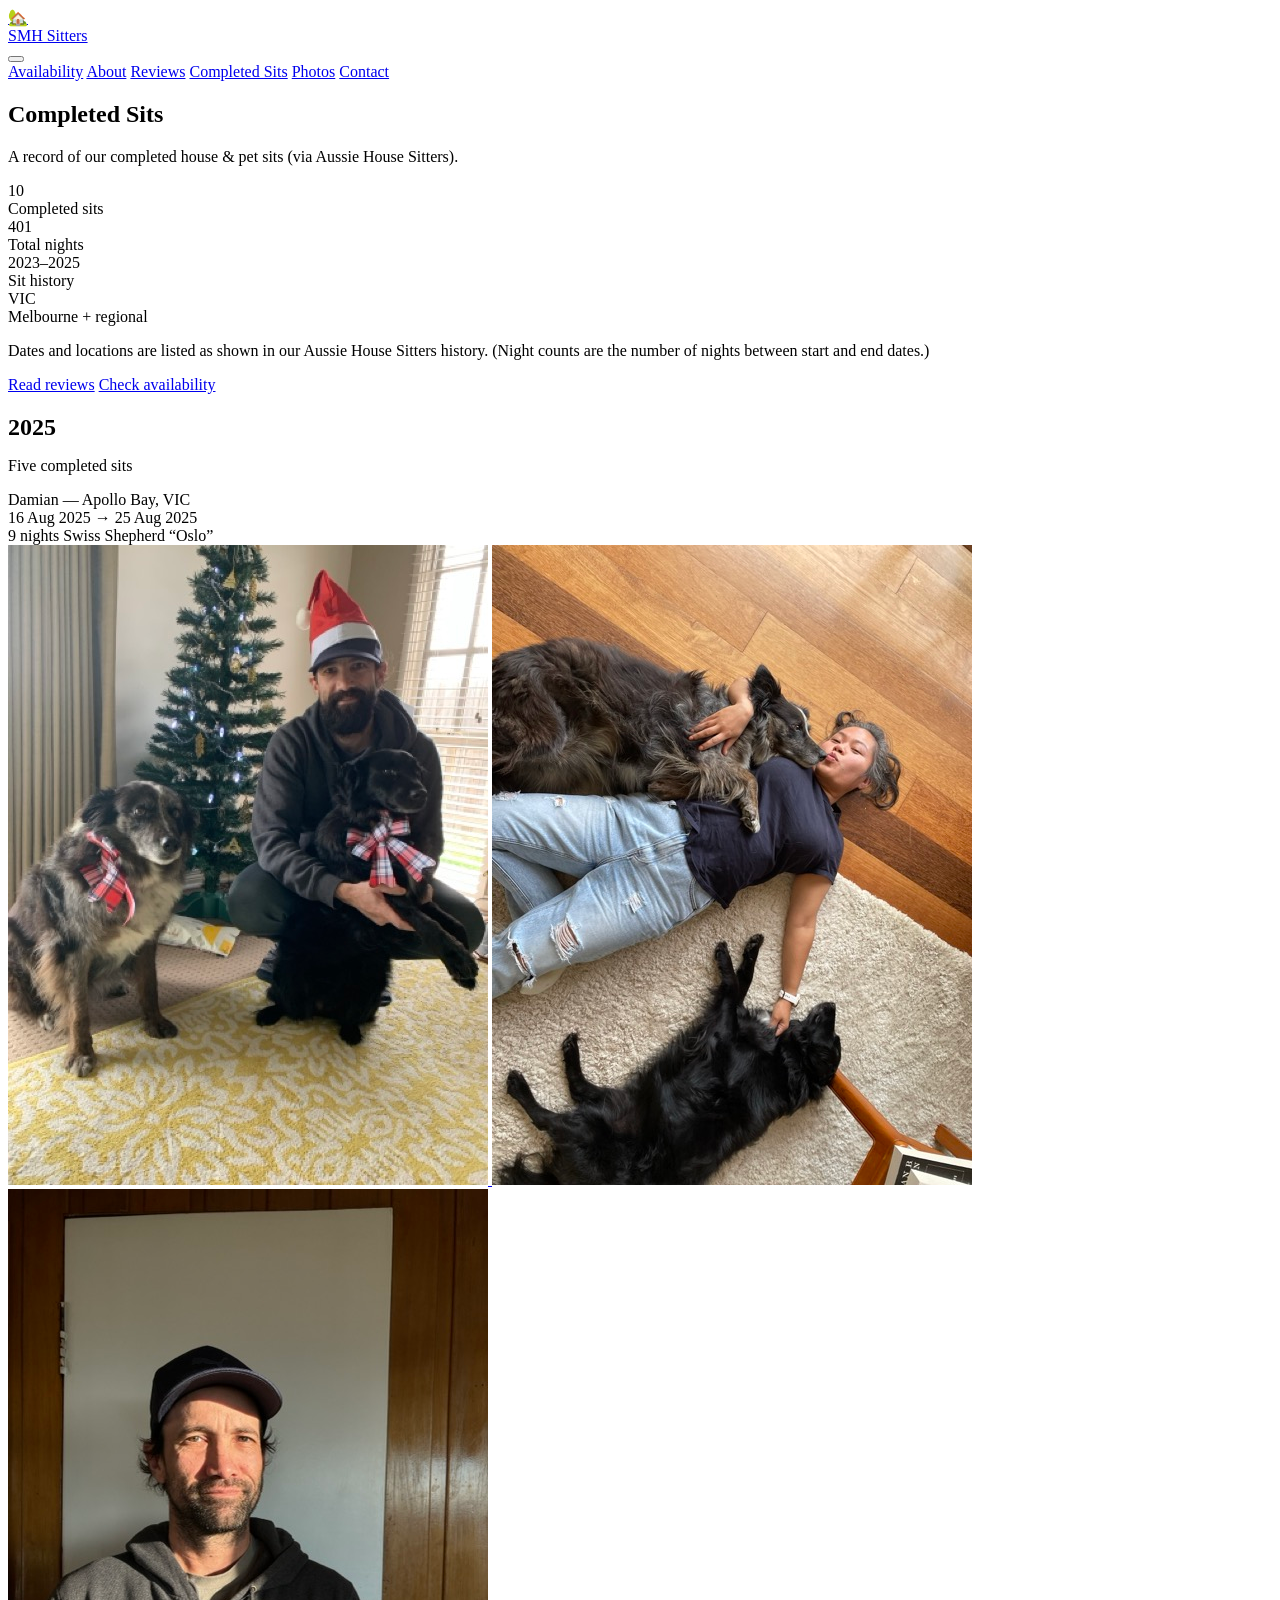
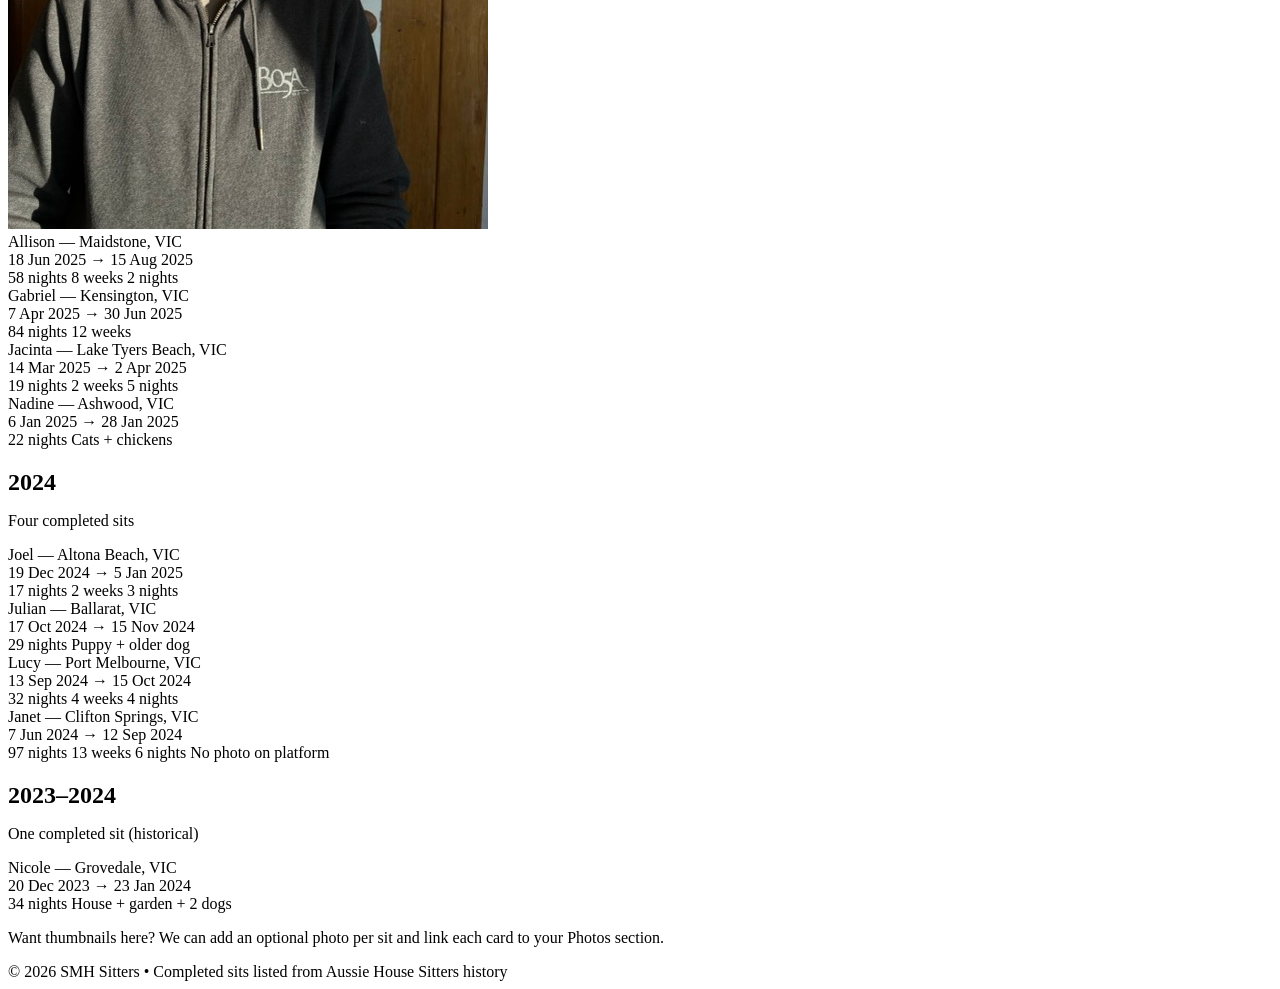
==== completed-sits.html @ 3a62b8be "updates" ====
<!doctype html>
<html lang="en">
<head>
  <meta charset="utf-8" />
  <meta name="viewport" content="width=device-width,initial-scale=1" />
  <title>Completed Sits — SMH Sitters</title>
  <meta name="description" content="Completed house & pet sits (via Aussie House Sitters) — Victoria (Melbourne + regional)." />

  <link rel="stylesheet" href="/smhsitters/styles.css" />



  <!-- If you already load these fonts on other pages, you can remove these 3 lines -->
  <link rel="preconnect" href="https://fonts.googleapis.com">
  <link rel="preconnect" href="https://fonts.gstatic.com" crossorigin>
  <link href="https://fonts.googleapis.com/css2?family=M+PLUS+Rounded+1c:wght@700;800;900&family=Nunito:wght@400;600;700;800;900&display=swap" rel="stylesheet">
</head>

<body>
  <div class="bg-blob blob-1"></div>
  <div class="bg-blob blob-2"></div>

  <!-- Top bar (matches your site structure) -->
  <div class="topbar">
    <a class="brand" href="index.html#home">
      <div class="brand-mark">🏡</div>
      <div class="brand-text">SMH Sitters</div>
    </a>

    <button class="nav-btn" id="navBtn" aria-label="Menu">
      <span class="nav-btn-bar"></span>
      <span class="nav-btn-bar"></span>
      <span class="nav-btn-bar"></span>
    </button>

    <nav class="nav" id="nav">
      <a href="index.html#availability">Availability</a>
      <a href="index.html#about">About</a>
      <a href="reviews.html">Reviews</a>
      <a class="pill" href="completed-sits.html">Completed Sits</a>
      <a href="index.html#photos">Photos</a>
      <a href="index.html#contact">Contact</a>
    </nav>
  </div>

  <main class="wrap">
    <section class="section">
      <div class="section-title">
        <h2>Completed Sits</h2>
        <p>A record of our completed house & pet sits (via Aussie House Sitters).</p>
      </div>

      <!-- Summary (reuses your reviews summary styling) -->
      <div class="card reviews-summary" style="margin-top:12px;">
        <div class="summary-grid">
          <div class="summary-item">
            <div class="summary-big">10</div>
            <div class="summary-sub">Completed sits</div>
          </div>
          <div class="summary-item">
            <div class="summary-big">401</div>
            <div class="summary-sub">Total nights</div>
          </div>
          <div class="summary-item">
            <div class="summary-big">2023–2025</div>
            <div class="summary-sub">Sit history</div>
          </div>
          <div class="summary-item">
            <div class="summary-big">VIC</div>
            <div class="summary-sub">Melbourne + regional</div>
          </div>
        </div>

        <p class="tiny">
          Dates and locations are listed as shown in our Aussie House Sitters history.
          (Night counts are the number of nights between start and end dates.)
        </p>

        <div class="contact-mini">
          <a class="btn small" href="reviews.html">Read reviews</a>
          <a class="btn small primary" href="index.html#availability">Check availability</a>
        </div>
      </div>

      <!-- 2025 -->
      <div class="card" style="margin-top:14px;">
        <div class="section-title">
          <h2 style="font-size:24px; margin-bottom:2px;">2025</h2>
          <p>Five completed sits</p>
        </div>

        <div class="timeline" style="margin-top:12px;">
          <div class="tl-item">
            <div class="tl-dot"></div>
            <div>
              <div class="tl-title">Damian — Apollo Bay, VIC</div>
              <div class="tl-sub">16 Aug 2025 → 25 Aug 2025</div>
              <div class="tl-tags">
                <span class="tag">9 nights</span>
                <span class="tag">Swiss Shepherd “Oslo”</span>
              </div>
              <div class="thumbs">
                <a class="thumb" href="images/sits/IMG_0775_Medium.jpeg" target="_blank" rel="noopener">
                  <img src="images/sits/IMG_0775_Medium.jpeg" alt="Apollo Bay sit photo 1" loading="lazy">
                </a>

                <a class="thumb" href="images/sits/IMG_3135_Medium.jpeg" target="_blank" rel="noopener">
                  <img src="images/sits/IMG_3135_Medium.jpeg" alt="Apollo Bay sit photo 2" loading="lazy">
                </a>

                <a class="thumb" href="images/sits/IMG_2620_Medium.jpeg" target="_blank" rel="noopener">
                  <img src="images/sits/IMG_2620_Medium.jpeg" alt="Apollo Bay sit photo 3" loading="lazy">
                </a>
              </div>
            </div>
          </div>

          <div class="tl-item">
            <div class="tl-dot"></div>
            <div>
              <div class="tl-title">Allison — Maidstone, VIC</div>
              <div class="tl-sub">18 Jun 2025 → 15 Aug 2025</div>
              <div class="tl-tags">
                <span class="tag">58 nights</span>
                <span class="tag">8 weeks 2 nights</span>
              </div>
            </div>
          </div>

          <div class="tl-item">
            <div class="tl-dot"></div>
            <div>
              <div class="tl-title">Gabriel — Kensington, VIC</div>
              <div class="tl-sub">7 Apr 2025 → 30 Jun 2025</div>
              <div class="tl-tags">
                <span class="tag">84 nights</span>
                <span class="tag">12 weeks</span>
              </div>
            </div>
          </div>

          <div class="tl-item">
            <div class="tl-dot"></div>
            <div>
              <div class="tl-title">Jacinta — Lake Tyers Beach, VIC</div>
              <div class="tl-sub">14 Mar 2025 → 2 Apr 2025</div>
              <div class="tl-tags">
                <span class="tag">19 nights</span>
                <span class="tag">2 weeks 5 nights</span>
              </div>
            </div>
          </div>

          <div class="tl-item">
            <div class="tl-dot"></div>
            <div>
              <div class="tl-title">Nadine — Ashwood, VIC</div>
              <div class="tl-sub">6 Jan 2025 → 28 Jan 2025</div>
              <div class="tl-tags">
                <span class="tag">22 nights</span>
                <span class="tag">Cats + chickens</span>
              </div>
            </div>
          </div>
        </div>
      </div>

      <!-- 2024 -->
      <div class="card" style="margin-top:14px;">
        <div class="section-title">
          <h2 style="font-size:24px; margin-bottom:2px;">2024</h2>
          <p>Four completed sits</p>
        </div>

        <div class="timeline" style="margin-top:12px;">
          <div class="tl-item">
            <div class="tl-dot"></div>
            <div>
              <div class="tl-title">Joel — Altona Beach, VIC</div>
              <div class="tl-sub">19 Dec 2024 → 5 Jan 2025</div>
              <div class="tl-tags">
                <span class="tag">17 nights</span>
                <span class="tag">2 weeks 3 nights</span>
              </div>
            </div>
          </div>

          <div class="tl-item">
            <div class="tl-dot"></div>
            <div>
              <div class="tl-title">Julian — Ballarat, VIC</div>
              <div class="tl-sub">17 Oct 2024 → 15 Nov 2024</div>
              <div class="tl-tags">
                <span class="tag">29 nights</span>
                <span class="tag">Puppy + older dog</span>
              </div>
            </div>
          </div>

          <div class="tl-item">
            <div class="tl-dot"></div>
            <div>
              <div class="tl-title">Lucy — Port Melbourne, VIC</div>
              <div class="tl-sub">13 Sep 2024 → 15 Oct 2024</div>
              <div class="tl-tags">
                <span class="tag">32 nights</span>
                <span class="tag">4 weeks 4 nights</span>
              </div>
            </div>
          </div>

          <div class="tl-item">
            <div class="tl-dot"></div>
            <div>
              <div class="tl-title">Janet — Clifton Springs, VIC</div>
              <div class="tl-sub">7 Jun 2024 → 12 Sep 2024</div>
              <div class="tl-tags">
                <span class="tag">97 nights</span>
                <span class="tag">13 weeks 6 nights</span>
                <span class="tag">No photo on platform</span>
              </div>
            </div>
          </div>
        </div>
      </div>

      <!-- 2023–2024 -->
      <div class="card" style="margin-top:14px;">
        <div class="section-title">
          <h2 style="font-size:24px; margin-bottom:2px;">2023–2024</h2>
          <p>One completed sit (historical)</p>
        </div>

        <div class="timeline" style="margin-top:12px;">
          <div class="tl-item">
            <div class="tl-dot"></div>
            <div>
              <div class="tl-title">Nicole — Grovedale, VIC</div>
              <div class="tl-sub">20 Dec 2023 → 23 Jan 2024</div>
              <div class="tl-tags">
                <span class="tag">34 nights</span>
                <span class="tag">House + garden + 2 dogs</span>
              </div>
            </div>
          </div>
        </div>

        <p class="tiny">
          Want thumbnails here? We can add an optional photo per sit and link each card to your Photos section.
        </p>
      </div>

      <div class="footer tiny">
        © <span id="year"></span> SMH Sitters • Completed sits listed from Aussie House Sitters history
      </div>
    </section>
  </main>

  <script>
    // Mobile nav toggle (matches your CSS: .nav.open)
    const navBtn = document.getElementById('navBtn');
    const nav = document.getElementById('nav');

    navBtn?.addEventListener('click', () => nav.classList.toggle('open'));
    nav?.querySelectorAll('a').forEach(a => a.addEventListener('click', () => nav.classList.remove('open')));

    document.addEventListener('click', (e) => {
      if (!nav.contains(e.target) && !navBtn.contains(e.target)) nav.classList.remove('open');
    });

    document.getElementById('year').textContent = new Date().getFullYear();
  </script>
</body>
</html>
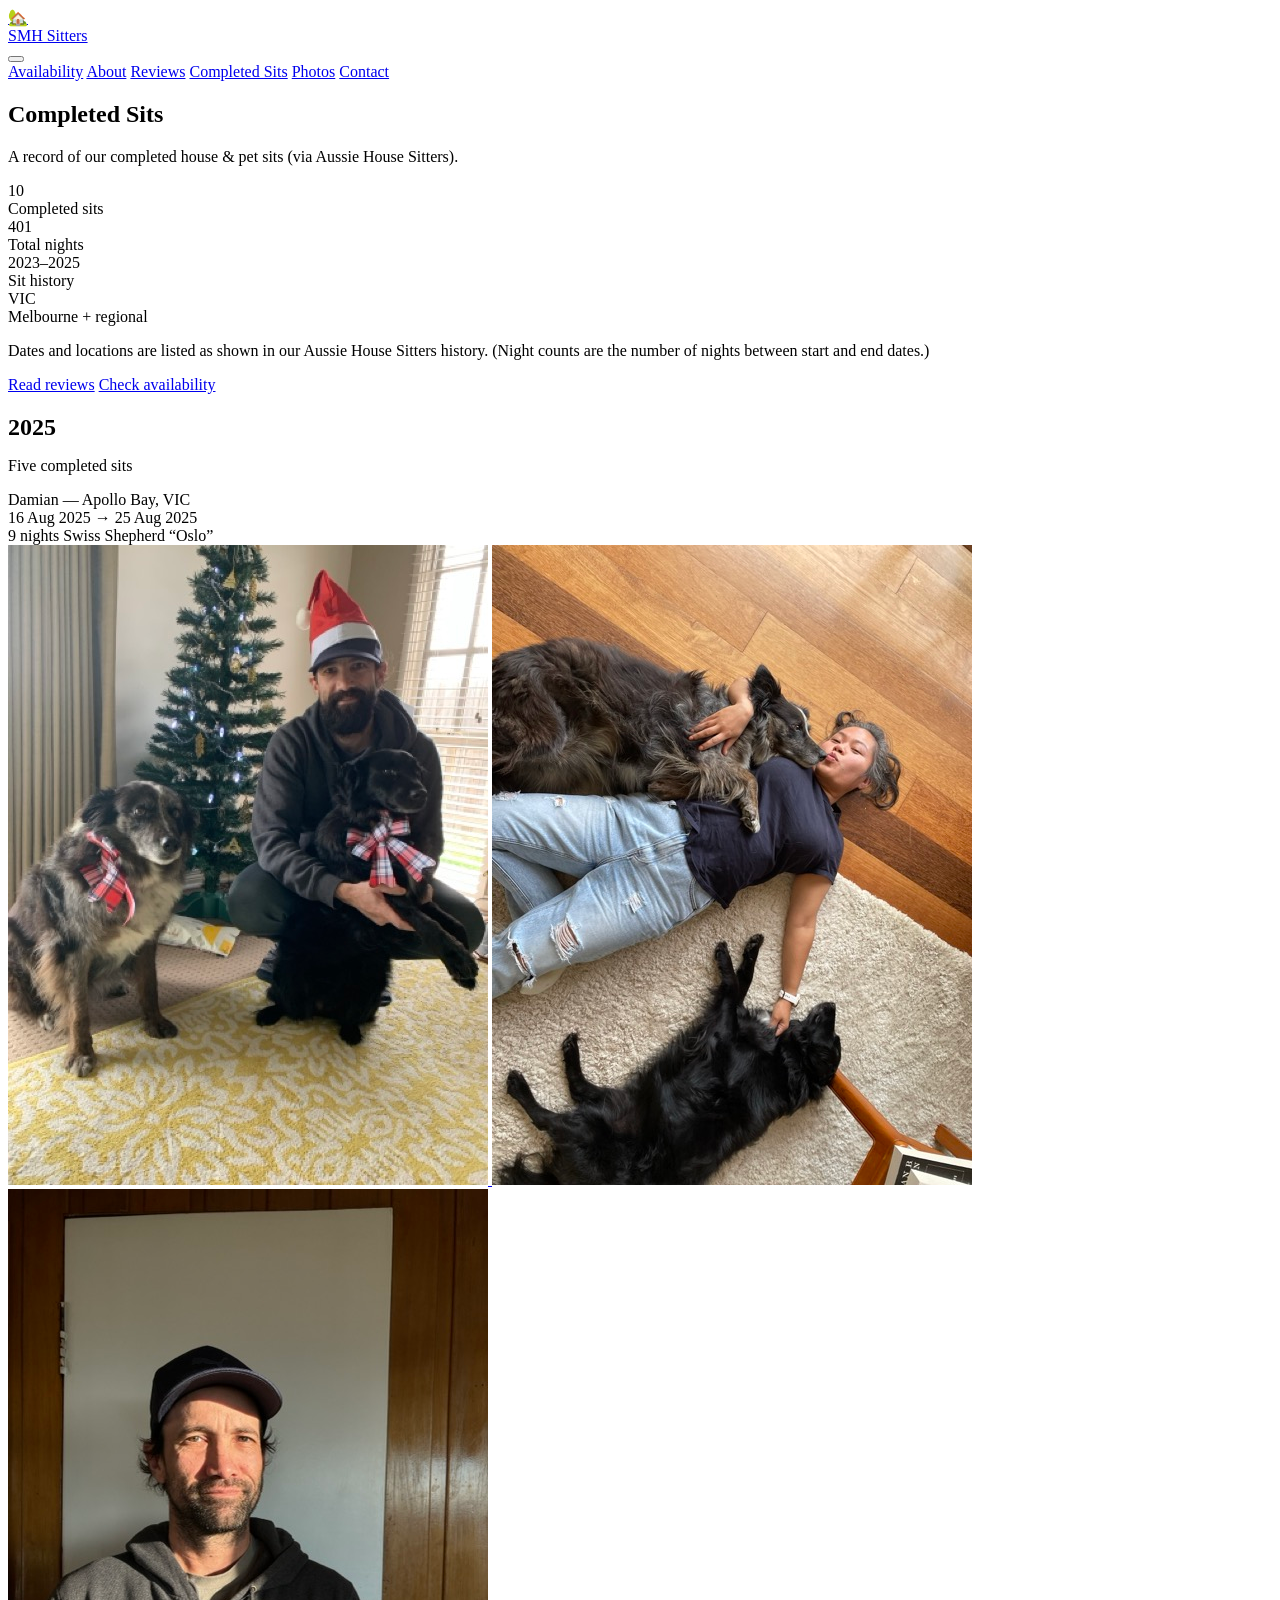
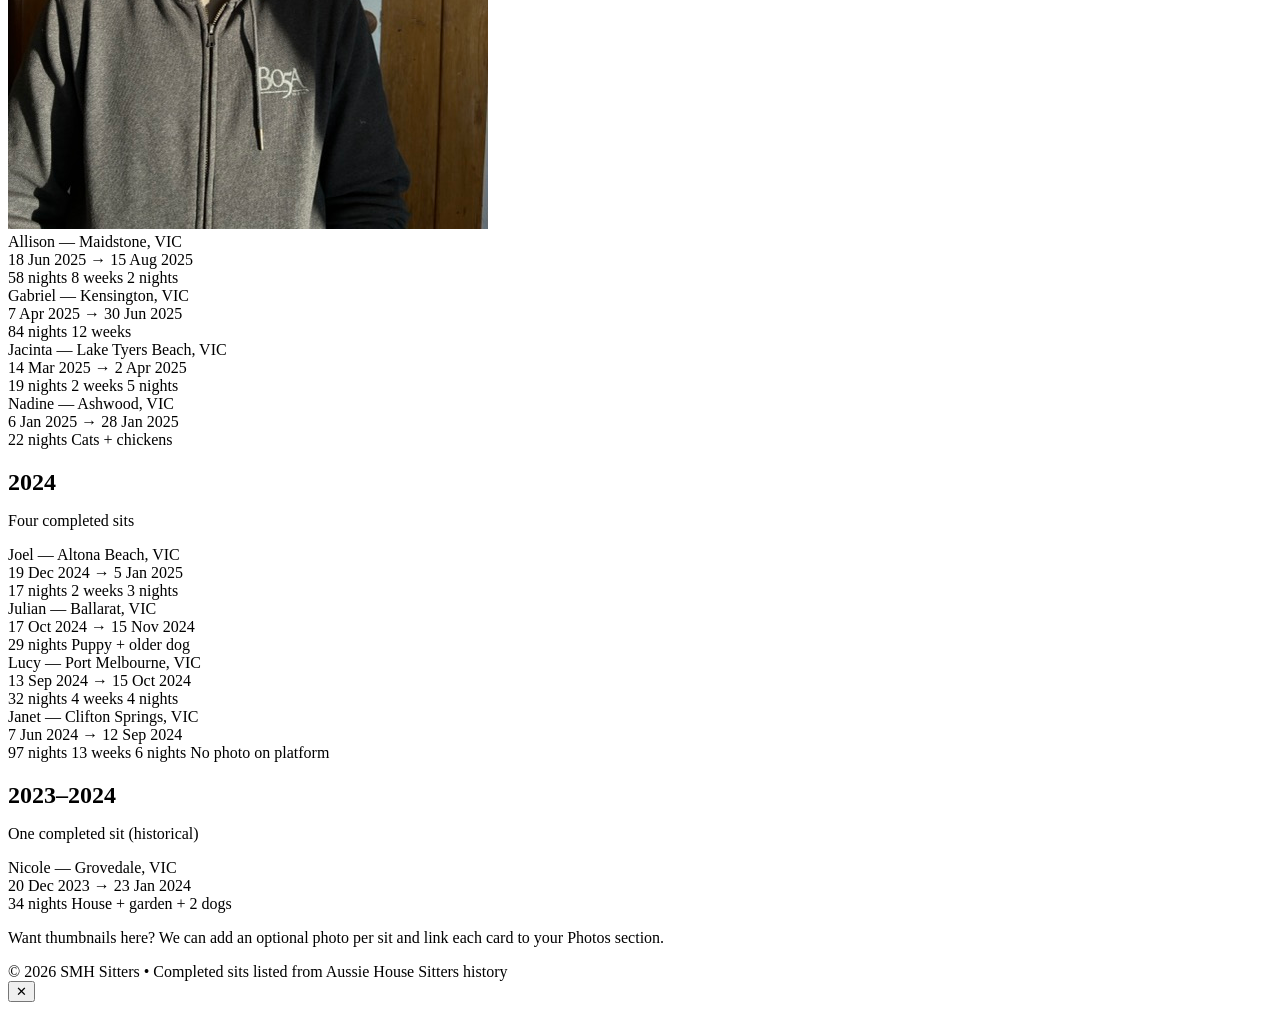
==== commit 72e7824a: "photo updates" ====
--- a/completed-sits.html
+++ b/completed-sits.html
@@ -100,18 +100,17 @@
                 <span class="tag">Swiss Shepherd “Oslo”</span>
               </div>
               <div class="thumbs">
-                <a class="thumb" href="images/sits/IMG_0775_Medium.jpeg" target="_blank" rel="noopener">
+                <a class="thumb" href="images/sits/IMG_0775_Medium.jpeg" data-lightbox>
                   <img src="images/sits/IMG_0775_Medium.jpeg" alt="Apollo Bay sit photo 1" loading="lazy">
                 </a>
-
-                <a class="thumb" href="images/sits/IMG_3135_Medium.jpeg" target="_blank" rel="noopener">
+                <a class="thumb" href="images/sits/IMG_3135_Medium.jpeg" data-lightbox>
                   <img src="images/sits/IMG_3135_Medium.jpeg" alt="Apollo Bay sit photo 2" loading="lazy">
                 </a>
-
-                <a class="thumb" href="images/sits/IMG_2620_Medium.jpeg" target="_blank" rel="noopener">
+                <a class="thumb" href="images/sits/IMG_2620_Medium.jpeg" data-lightbox>
                   <img src="images/sits/IMG_2620_Medium.jpeg" alt="Apollo Bay sit photo 3" loading="lazy">
                 </a>
               </div>
+
             </div>
           </div>
 
@@ -272,3 +271,55 @@
   </script>
 </body>
 </html>
+
+
+
+
+<!-- Lightbox -->
+<div class="lightbox" id="lightbox" aria-hidden="true">
+  <button class="lightbox-close" id="lightboxClose" aria-label="Close">✕</button>
+  <div class="lightbox-inner">
+    <img id="lightboxImg" alt="">
+  </div>
+</div>
+
+<script>
+  (function () {
+    const lb = document.getElementById('lightbox');
+    const lbImg = document.getElementById('lightboxImg');
+    const lbClose = document.getElementById('lightboxClose');
+
+    function openLightbox(src, alt) {
+      lbImg.src = src;
+      lbImg.alt = alt || 'Expanded photo';
+      lb.classList.add('open');
+      lb.setAttribute('aria-hidden', 'false');
+      document.body.style.overflow = 'hidden';
+    }
+
+    function closeLightbox() {
+      lb.classList.remove('open');
+      lb.setAttribute('aria-hidden', 'true');
+      lbImg.src = '';
+      document.body.style.overflow = '';
+    }
+
+    document.querySelectorAll('a[data-lightbox]').forEach(a => {
+      a.addEventListener('click', (e) => {
+        e.preventDefault();
+        const img = a.querySelector('img');
+        openLightbox(a.getAttribute('href'), img ? img.alt : '');
+      });
+    });
+
+    lbClose.addEventListener('click', closeLightbox);
+
+    lb.addEventListener('click', (e) => {
+      if (e.target === lb) closeLightbox(); // click outside image
+    });
+
+    document.addEventListener('keydown', (e) => {
+      if (e.key === 'Escape') closeLightbox();
+    });
+  })();
+</script>
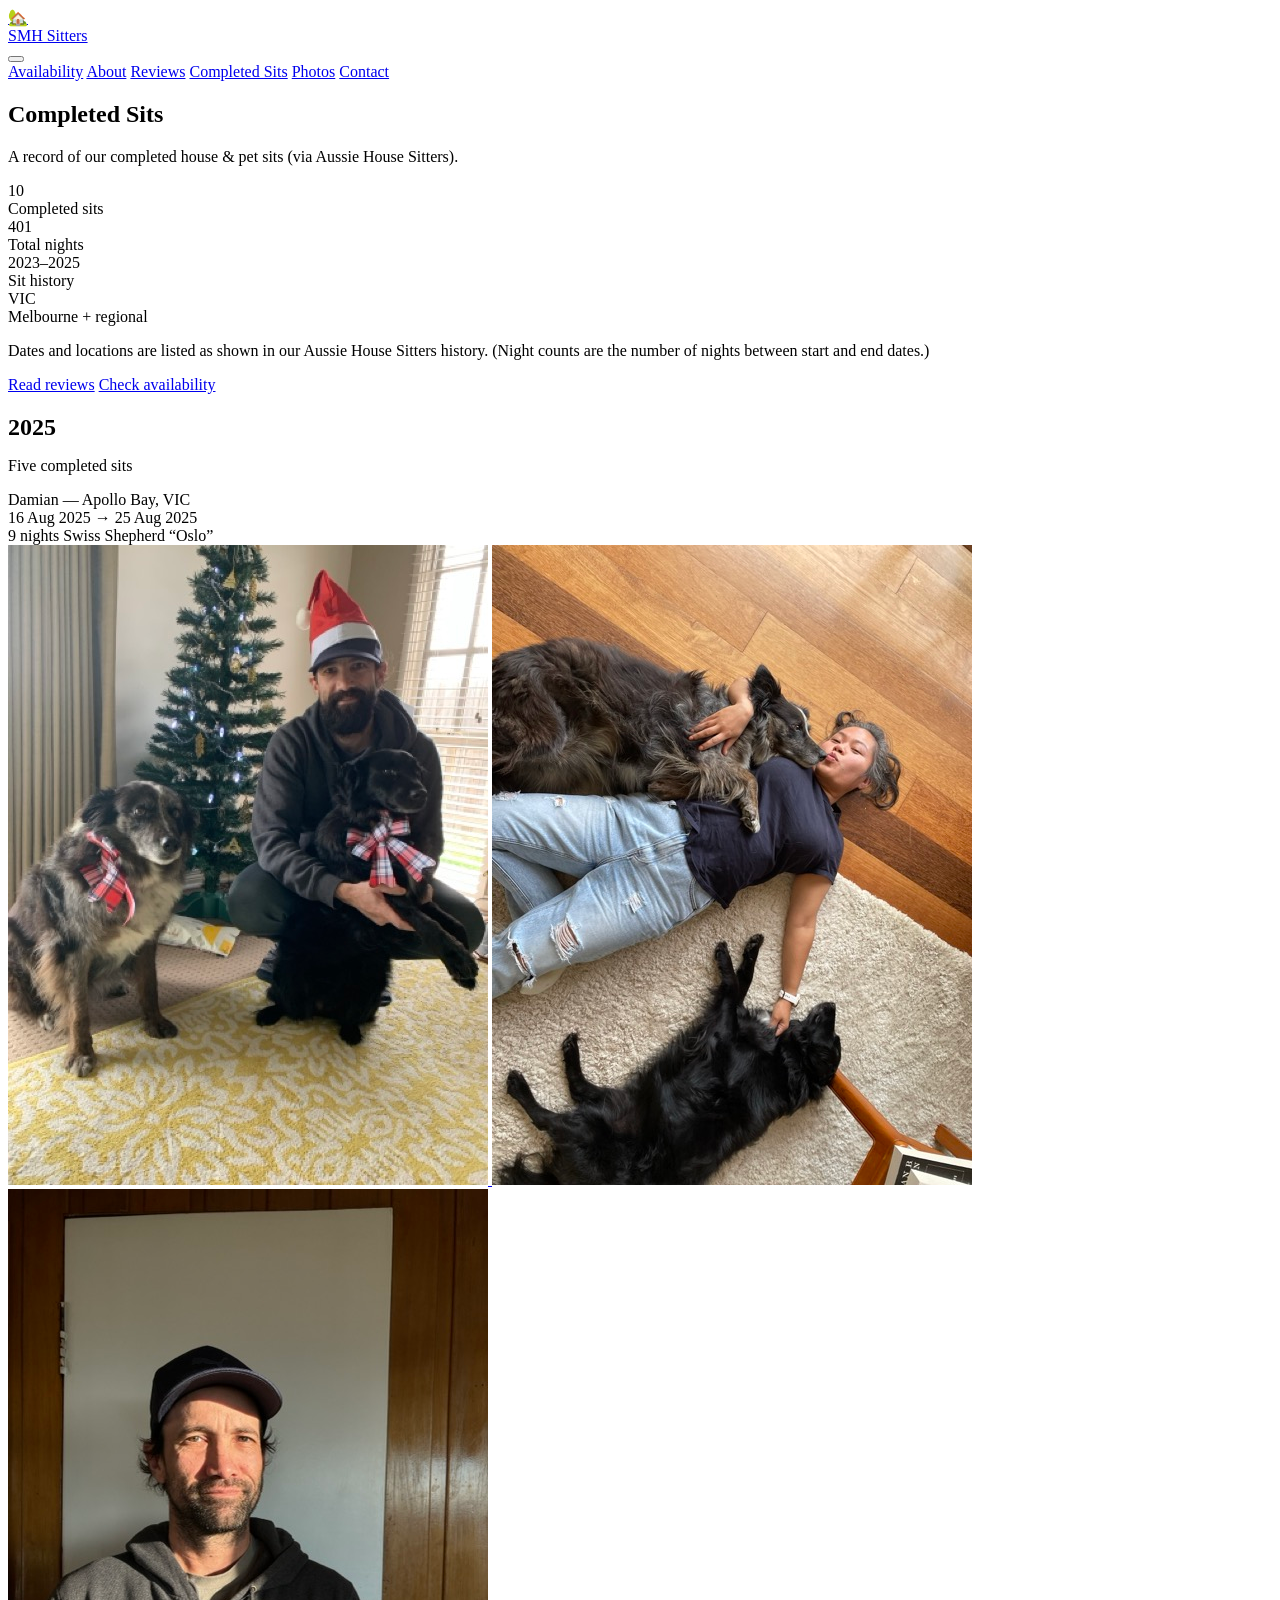
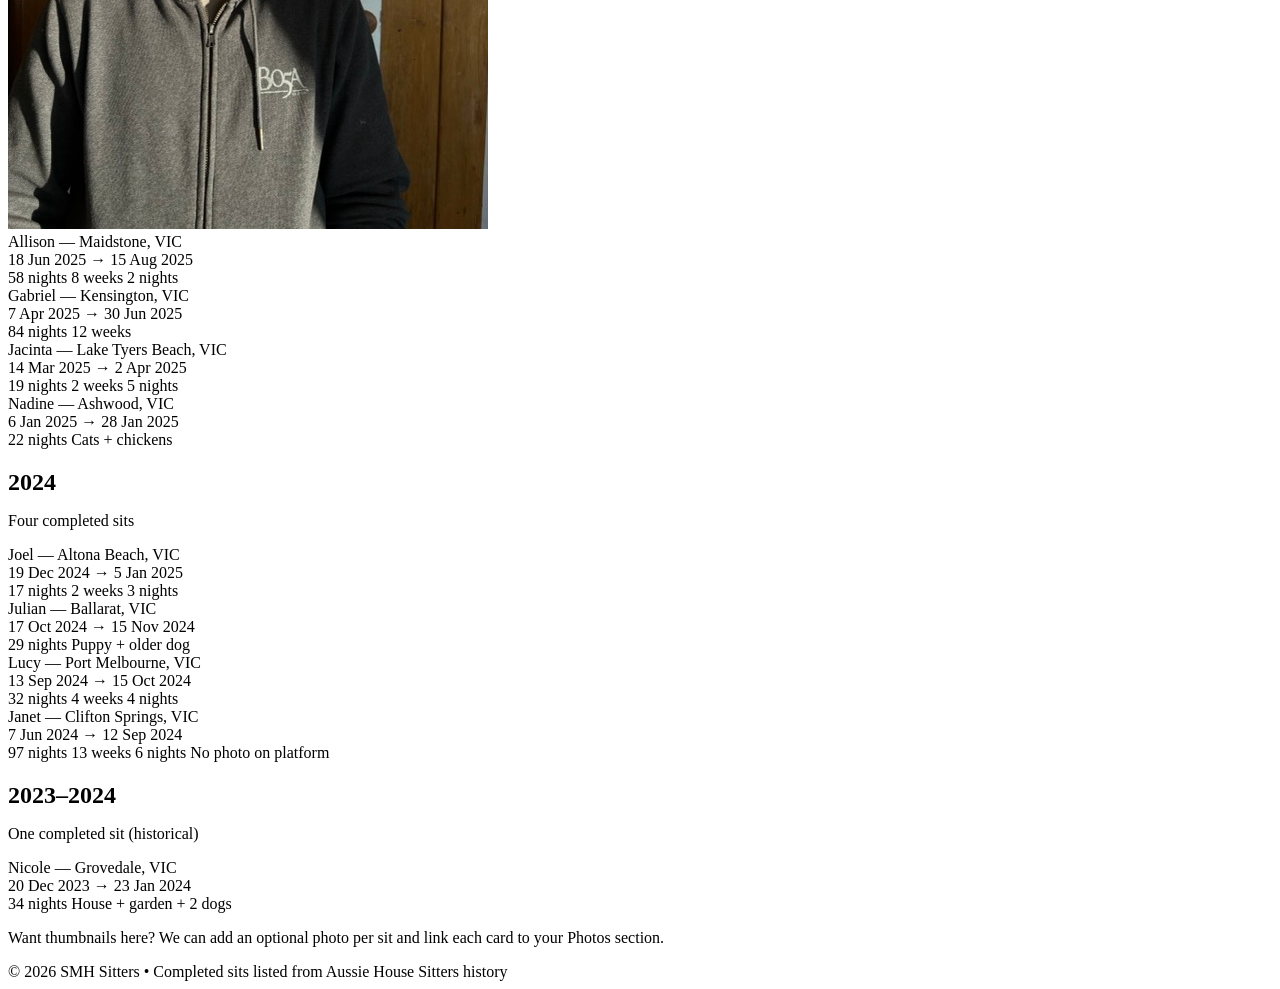
==== commit 8369f911: "photos fixes" ====
--- a/completed-sits.html
+++ b/completed-sits.html
@@ -269,57 +269,65 @@
 
     document.getElementById('year').textContent = new Date().getFullYear();
   </script>
-</body>
-</html>
-
-
-
-
-<!-- Lightbox -->
-<div class="lightbox" id="lightbox" aria-hidden="true">
-  <button class="lightbox-close" id="lightboxClose" aria-label="Close">✕</button>
-  <div class="lightbox-inner">
-    <img id="lightboxImg" alt="">
-  </div>
-</div>
-
-<script>
+
+
+
+  <script>
   (function () {
-    const lb = document.getElementById('lightbox');
-    const lbImg = document.getElementById('lightboxImg');
-    const lbClose = document.getElementById('lightboxClose');
-
-    function openLightbox(src, alt) {
+    let lb, lbImg, lbClose, lbInner;
+
+    function ensureLightbox(){
+      if (lb) return;
+
+      lb = document.createElement('div');
+      lb.className = 'lightbox';
+      lb.id = 'lightbox';
+      lb.innerHTML = `
+        <button class="lightbox-close" aria-label="Close">✕</button>
+        <div class="lightbox-inner"><img alt=""></div>
+      `;
+      document.body.appendChild(lb);
+
+      lbClose = lb.querySelector('.lightbox-close');
+      lbInner = lb.querySelector('.lightbox-inner');
+      lbImg = lb.querySelector('img');
+
+      lbClose.addEventListener('click', closeLightbox);
+      lb.addEventListener('click', (e) => { if (e.target === lb) closeLightbox(); });
+      document.addEventListener('keydown', (e) => { if (e.key === 'Escape') closeLightbox(); });
+    }
+
+    function openLightbox(src, alt){
+      ensureLightbox();
       lbImg.src = src;
       lbImg.alt = alt || 'Expanded photo';
       lb.classList.add('open');
-      lb.setAttribute('aria-hidden', 'false');
       document.body.style.overflow = 'hidden';
     }
 
-    function closeLightbox() {
+    function closeLightbox(){
+      if (!lb) return;
       lb.classList.remove('open');
-      lb.setAttribute('aria-hidden', 'true');
       lbImg.src = '';
       document.body.style.overflow = '';
     }
 
-    document.querySelectorAll('a[data-lightbox]').forEach(a => {
-      a.addEventListener('click', (e) => {
-        e.preventDefault();
-        const img = a.querySelector('img');
-        openLightbox(a.getAttribute('href'), img ? img.alt : '');
-      });
-    });
-
-    lbClose.addEventListener('click', closeLightbox);
-
-    lb.addEventListener('click', (e) => {
-      if (e.target === lb) closeLightbox(); // click outside image
-    });
-
-    document.addEventListener('keydown', (e) => {
-      if (e.key === 'Escape') closeLightbox();
+    // Event delegation: works for all thumbnails automatically
+    document.addEventListener('click', (e) => {
+      const a = e.target.closest('.thumbs a.thumb');
+      if (!a) return;
+      e.preventDefault();
+      const img = a.querySelector('img');
+      openLightbox(a.getAttribute('href'), img ? img.alt : '');
     });
   })();
 </script>
+
+
+
+</body>
+</html>
+
+
+
+
